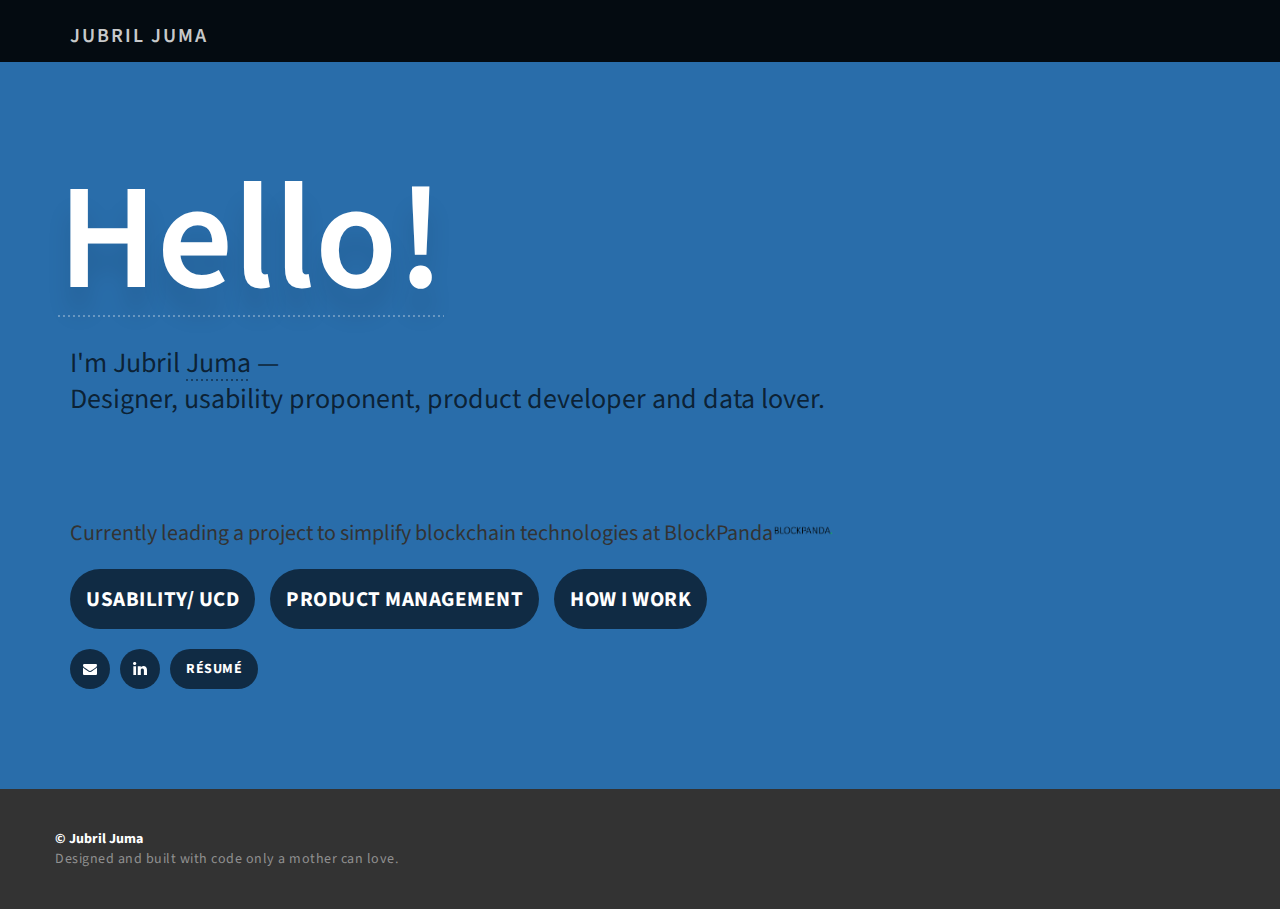
==== index.html @ 0572f087 "UXR-UCD" ====
<!DOCTYPE html>
<html lang="en">


<head>
  <link rel="icon" href="images/favicon.png" type="image" sizes="16x16">
	<link href='https://fonts.googleapis.com/css?family=Source+Sans+Pro:400,300,600,700' rel='stylesheet' type='text/css'>
	<script src="../use.typekit.net/aze0yst.js"></script>
	<script>try{Typekit.load({ async: true });}catch(e){}</script>

	<meta charset="utf-8">
	<meta http-equiv="X-UA-Compatible" content="IE=edge">
	<meta name="viewport" content="width=device-width, initial-scale=1.0">

	<title>Jubril Juma &mdash;</title>

	<link rel="stylesheet" href="../maxcdn.bootstrapcdn.com/font-awesome/4.5.0/css/font-awesome.min.css">
	<link href="css/bootstrap.css" rel="stylesheet">
	<link href="css/styles.css" rel="stylesheet">
</head>

<body class="body">

	<nav>
		<div class="primary-nav">
			<div class="container">
				<a href="index.html" class="bue2">Jubril Juma</a>
			</div>
		</div>
	</nav>

	<section class="intro">
		<div class="container">

			<div class="row">
				<div class="col-md-12">
					<div class="title1"><span class="tooltip2">Hello!</span>


</div>
				</div>
			</div>

			<div class="row">
				<div class="col-md-12">
					<div class="title2">I'm Jubril
						<div class="tooltip">
							
							Juma
						</div>
						&mdash;
						<br>Designer, usability proponent, product developer and data lover.
					</div>

					<div>Currently leading a project to simplify blockchain technologies at BlockPanda<img src="images/blockpanda.png" class="like"></div>

<div class="portfolios">
						<a href="ux.html">
							<div class="button button3">Usability/ UCD</div>
						</a>
						<a href="pm.html">
							<div class="button button3">Product Management</div>
						</a>
						<a href="mystyle.html">
							<div class="button button3">How I Work</div>
						</a>
					</div>


					<div class="contact">
						<a href="mailto:me@jubriljuma.xyz">
							<div class="button button1"><img src="images/mail.svg"></div>
						</a>
						<a href="https://www.linkedin.com/in/jubriljuma" target="none">
							<div class="button button1"><img src="images/linkedin.svg" style="margin-top: -1px"></div>
						</a>
						<!-- <a href="https://drive.google.com/open?id=1KvD8lthqCaO339Z_YbM0q0OHRjA8T3ZS" target="none"> -->
						<a href="Resume.Jubril.Juma.pdf" target="none">
							<div class="button button2">R&eacute;sum&eacute;</div>
						</a>
					</div>
				</div>
			</div>

		 <!--  <div class="row">
			 <div class="col-md-4 col-md-offset-8">
				<div class="title4">Oh, and about the whole devil’s advocate thing &mdash; I believe it’s very important to question everything, and my head is constantly full of “what ifs” and “why nots.”</div>
			 </div>
			</div> -->

		</div>
	</section>

	

	<!-- FOOTER -->

	<footer>

		<div class="container">
			<div class="row">
			<div class="copyright1">&copy; Jubril Juma</div>
					<div class="copyright2">Designed and built with code only a mother can love.</div>
			</div>
		</div>
	</footer>






	<script src="../ajax.googleapis.com/ajax/libs/jquery/2.0.3/jquery.min.js"></script>
	<script src="js/main2.js"></script>
	<script src="js/scroll.js"></script>

	<script type="text/javascript">
		$(function() {
	 // Get page title
	 var pageTitle = $("title").text();

	 // Change page title on blur
	 $(window).blur(function() {
	 	$("title").text("Work-Jubril Juma");
	 });

	 // Change page title back on focus
	 $(window).focus(function() {
	 	$("title").text(pageTitle);
	 });
	});
</script>

	<script type="text/javascript">
		// Add no-touch class to body for mobile touch events and toggle hover class on elements that need it
	if ("ontouchstart" in document.documentElement) {
		document.documentElement.className += " touch";
	}
	
	// Add and remove no-hover class to <li>'s for mobile hover events
	jQuery('.touch .tooltip').each(function() {
		var div = jQuery(this);
		
		div.hover(function() {
			div.removeClass('no-hover');
		});
		
		jQuery('*').not(div).bind('click', function() {
			div.addClass('no-hover');
		});
		
	});
	</script>

	<script type="text/javascript">
		$('.title1 span').hover(function(e) {
  			$(this).closest('.intro').toggleClass('intro-hover', e.type == 'mouseenter');
		});
	</script>

	 <!-- TYPED.JS 

	 <script src="js/typed.js"></script>
	 <script>
		$(function(){
			 $(".bue").typed({
				strings: ["Keep it <span>Simple</span>", "K <span>I</span>SS", "Designing <span>for</span>Humans"],
				typeSpeed: 40
			 });
		});
	 </script>

	-->

</body>
</html>
---- css/styles.css ----
* {
-webkit-font-smoothing: antialiased;

}

/**
Classes
**/
body{
	text-rendering:optimizeLegibility;
	height:100%;
	margin:0px;
	font-family: 'Source Sans Pro', sans-serif;
	font-size: 22px;
}
a{
	font-weight: 400;
	text-decoration: none;
	color: rgba(82,199,255,1);
	position: relative;
}
a:hover{
	text-decoration: none;
	color: rgba(55,163,214,1);
	cursor: pointer;
}
a.hoverline:before {
	content: "";
	position: absolute;
	left: 0;
	right: 0;
	bottom: 0px;
	height: 3px;
	border-bottom: 1px solid rgba(55,163,214,1);
	visibility: hidden;
	opacity: 0;
	width: 0px;
	/*transform: scale(0,1);*/
	transition: all 0.3s ease;
}
a.hoverline:hover:before{
	visibility: visible;
	opacity: 1;
	color: rgba(0,0,0,1);
	bottom: 0px;
	border-bottom: 1px solid rgba(55,163,214,1);
	width: 100%;
	/*transform: scale(1,1);*/
}

.tar{
	text-align: right;
}
.tal{
	text-align: left;
}
.tac{
	text-align: center;
}
.inline{
	display: inline-block;
}
.block{
	display: block;
}
.img-responsive {
	max-width: 100%;
	height: auto;
}
.align-self-center {
	align-self: center;
}
.mt10 {
	margin-top: 10px;
}
.mt40 {
	margin-top: 40px;
}
.mb20 {
	margin-bottom: 20px;
}
.mb40 {
	margin-bottom: 40px;
}
.mb80 {
	margin-bottom: 80px;
}
.imageMargin {
	margin: 60px 0px;
}
.shadow {
	-webkit-box-shadow: 0px 2px 8px 0px rgba(0,0,0,0.2);
	-moz-box-shadow: 0px 2px 8px 0px rgba(0,0,0,0.2);
	box-shadow: 0px 2px 8px 0px rgba(0,0,0,0.2);
}


/**
Styles
**/

/*------------- NAV -------------*/


.primary-nav {
	background-color: rgba(0,0,0,0.9);
	padding: 20px 0;
	width: 100%;
	height: 62px;
	position: fixed;
	z-index: 50;
	top: 0;
}

.bue {
	font-family: 'Source Sans Pro';
	font-weight: 400;
	font-size: 25px;
	line-height: 1;
	color: rgba(255, 255, 255, 0.6);
	display: inline-block;
	transition: 0.3s ease;
}

.bue2 {
	font-size: 20px;
	font-weight: 600;
	color: rgba(255,255,255,0.8);
	text-transform: uppercase;
	letter-spacing: 2px;
	display: inline-block;
	transition: 0.3s ease;
}
/*.bue2:hover {
color: rgba(255,255,255,1);
}*/

.bue span {
	font-weight: 600;
	color: rgba(255, 255, 255, 1);
}

.bue2:hover {
	color: rgba(255,255,255,1);
}

.bue2:after {
	content: '';
	display: block;
	color: white;
	position: absolute;
	bottom: 0px;
	left: 0;
	width: 0%;
	border-bottom: 1px solid #fff;
	transition: 0.4s;
}

.bue2:hover:after{
	width: 100%;
}

.bue2.about {
	float: right;
	color: rgba(255,255,255,0.5);
}
.bue2.about:after {
	border-bottom: 1px solid rgba(255, 204, 115, 1);
}
.bue2.about:hover {
	color: rgba(255, 204, 115, 1);
}

/* === TOP MENU LAYOUT === */
/* ======================= */

nav {
	color: #333;
	position: absolute;
	top: 0;
	width: 100%;
	height: 62px; /* smaller height because font is smaller */
	/*padding-top: 8px;*/
	right: 0;
	z-index: 1000;
	overflow: hidden;
	-webkit-transform: translate(0,0);
	-moz-transform: translate(0,0);
	-o-transform: translate(0,0);
	transform: translate(0,0);
	-webkit-transition: -webkit-transform .4s, height .3s, background .4s;
	-moz-transition: -moz-transform .4s, height .3s, background .4s;
	transition: transform .4s, height .3s, background .4s;
	-webkit-animation: firstFadeInAndDrop .5s;
	-moz-animation: firstFadeInAndDrop .5s;
	animation: firstFadeInAndDrop .5s;
}

/* on intial load fade in the menu */
@-webkit-keyframes firstFadeInAndDrop {
	0%   {-webkit-transform: translate(0,-70px);}
	100% {-webkit-transform: translate(0,0);}
}

@-moz-keyframes firstFadeInAndDrop {
	0%   {-moz-transform: translate(0,-70px);}
	100% {-moz-transform: translate(0,0);}
}

@keyframes firstFadeInAndDrop {
	0%   {transform: translate(0,-70px);}
	100% {transform: translate(0,0);}
}



/* when hidden it goes up */
nav.invisible {
	-webkit-transform: translate(0,-80px);
	-moz-transform: translate(0,-80px);
	-o-transform: translate(0,-80px);
	transform: translate(0,-80px);
	-webkit-transition: -webkit-transform .3s;
	-moz-transition: -moz-transform .3s;
	-o-transition: -o-transform .3s;
	transition: transform .3s;

}

/* when shown & detached position is fixed */
nav.detached {
	position: fixed;
	/*background: rgba(0,0,0,.9);*/
	-webkit-transition: -webkit-transform .3s, height .3s, background .4s, opacity .3s;
	-moz-transition: -moz-transform .3s, height .3s, background .4s, opacity .3s;
	-o-transition: -o-transform .3s, height .3s, background .4s, opacity .3s;
	transition: transform .3s, height .3s, background .4s, opacity .3s;
}

.invisible {
	visibility: visible;
}






/*------------- HOME -------------*/


.intro {
	background-color: rgba(41, 109, 170, 1);
	min-height: 70vh;
	padding: 100px 0px;
}

.intro-hover {
	background: url("../images/hay_bw.gif");
	background-size: cover;
	background-repeat: no-repeat;
	background-position: right center;
	background-blend-mode: overlay;
	background-color: rgba(174, 112, 255, 1);
}


.title1 {
	display: inline-block;
	font-family: "Source Sans Pro";
	font-weight: 600;
	font-size: 150px;
	line-height: 1.2;
	color: rgba(255, 255, 255, 1);
	margin-top: 50px;
	margin-left: -12px;
	text-shadow: 0px 25px 25px rgba(0, 0, 0, 0.1);
}

/* .title1 span {
	color: rgba(255, 255, 255, 0.6);
	transition: all 0.3s ease;
} */

/* .title1 span:hover {
	color: rgba(255, 255, 255, 1);
} */

.title2 {
	font-weight: 400;
	font-size: 28px;
	line-height: 1.3;
	color: rgba(0, 0, 0, 0.7);
	margin-top: 15px;
	margin-bottom: 100px;
}

.title3 {
	font-weight: 300;
	font-size: 25px;
	line-height: 1.6;
	color: rgba(0, 0, 0, 0.6);
	margin-top: 10px;
}

.title4 {
	font-weight: 400;
	/*font-style: italic;*/
	font-size: 20px;
	line-height: 1.6;
	color: rgba(0, 0, 0, 0.5);
	margin-top: 60px;
}

.tooltip {
	position: relative;
	cursor: pointer;
	display: inline-block;
	background-image: linear-gradient(to right, rgba(0,0,0,0.4) 40%, rgba(255, 255, 255, 0) 20%);
	background-position: bottom;
	background-size: 5px 2px;
	background-repeat: repeat-x;
	transition: all 0.3s ease;
}

.tooltip2 {
	position: relative;
	display: inline-block;
	background-image: linear-gradient(to right, rgba(255,255,255,0.3) 40%, rgba(255, 255, 255, 0) 20%);
	background-position: 0 165px;
	background-size: 5px 2px;
	background-repeat: repeat-x;
	transition: all 0.3s ease;
}

.tooltip:hover {
	/* background-position: 0 32px; */
	background-image: linear-gradient(to right, rgba(0,0,0,0.2) 40%, rgba(255, 255, 255, 0) 20%);
}

.tooltip2:hover {
	/* background-position: 0 160px; */
	background-image: linear-gradient(to right, rgba(255,255,255,0.1) 40%, rgba(255, 255, 255, 0) 20%);
}

.tooltip:hover .message {
	opacity: 1;
	margin-bottom: 5px;
	visibility: visible;
}

.message {
	-webkit-transform-origin: center center;
	-moz-transform-origin: center center;
	-ms-transform-origin: center center;
	-o-transform-origin: center center;
	transform-origin: center center;
	-webkit-transform: translateX(-50%);
	-moz-transform: translateX(-50%);
	-ms-transform: translateX(-50%);
	-o-transform: translateX(-50%);
	transform: translateX(-50%);
	-webkit-transition: all 0.2s ease-in-out;
	-moz-transition: all 0.2s ease-in-out;
	transition: all 0.2s ease-in-out;
	position: absolute;
	bottom: 100%;
	white-space: nowrap;
	margin-left: 23px;
	opacity: 0;
	background: rgba(0,0,0,0.8);
	color: white;
	font-size: 20px;
	padding: 10px;
	visibility: hidden;
}
.message:before {
	content: "";
	display: block;
	width: 0;
	height: 0;
	border-left: 5px solid transparent;
	border-right: 5px solid transparent;
	border-top: 5px solid rgba(0,0,0,0.8);
	position: absolute;
	top: 100%;
	left: 50%;
	margin-left: -3px;
}

/* jQuery enabled behavior for mobile */
.touch .container.no-hover .details {
	display: none !important; 
}


/*.me {
right: 0px;
height: 100%;
width: 430px;
background: rgba(239, 127, 122, 1) url("../images/me.png") no-repeat;
background-size: cover;
position: absolute;
}

.me.multiply {
background-blend-mode: multiply;
}*/

.work {
	padding: 80px 0px;
}

.preview-row {
	margin-bottom: 60px;
	background-color: white;
}

.preview-row img {
	opacity: 1;
	transition: all 0.3s ease;
}

.preview-row:hover img {
	opacity: 1;
}

.preview-info {
	/*height: 220px;*/
	padding: 75px 0px;
}

.block {
	height: 220px;
	width: 100%;
	background-color: black;
}

.preview-title {
	font-size: 28px;
	font-weight: 700;
	color: rgba(0,0,0,1);
	margin-bottom: 4px;
	position: relative;
	display: inline-block;
}
.preview-title:after {
	content: '';
	position: absolute;
	bottom: 1px;
	left: 0;
	width: 0%;
	border-bottom: 2px solid #000;
	transition: 0.4s;
}
.preview-row:hover .preview-title:after {
	width: 100%;
}

.preview-title span {
	font-weight: 400;
}

.preview-date {
	font-size: 17px;
	font-weight: 600;
	color: rgba(0,0,0,0.3);
	text-transform: uppercase;
	letter-spacing: 2px;
}

.section-header {
	font-size: 17px;
	font-weight: 600;
	color: rgba(0,0,0,0.3);
	text-transform: uppercase;
	letter-spacing: 2px;
	margin-bottom: 40px;
}















/*-------------PROJECTS-------------*/

.project-info {
	margin-top: 120px;
	margin-bottom: 0px;
}
.project-title {
	font-size: 36px;
	font-weight: 700;
	letter-spacing: 0px;
	color: rgba(0,0,0,1);
	/*margin-bottom: 24px;*/
}

.project-title-mb {
	font-size: 36px;
	font-weight: 700;
	letter-spacing: 0px;
	color: rgba(0,0,0,1);
	margin-bottom: 24px;
}

.project-title span{
	font-weight: 400;
}

.weblink {
	margin-bottom: 40px;
}

.project-text-title {
	font-size: 17px;
	font-weight: 600;
	letter-spacing: 2px;
	color: rgba(0,0,0,0.3);
	text-transform: uppercase;
	margin-bottom: 12px;
	display: inline-block;
}



.project-text {
	font-size: 22px;
	line-height: 26px;
	font-weight: 400;
	color: rgba(0,0,0,0.8);
	margin-bottom: 40px;
}
.project-caption {
	font-size: 20px;
	line-height: 22px;
	font-weight: 400;
	color: rgba(0,0,0,0.7);
}

.content {
	padding: 60px 0px;
}
.content-center {
	padding: 0;
	display: -webkit-box;
	display: -moz-box;
	display: -ms-flexbox;
	display: -webkit-flex;
	display: flex;
	align-items: center;
}

.image-mb {
	margin-bottom: 80px;
}

.image-mt {
	margin-top: 40px;
}

.next {
	height: 40px;
	font-size: 20px;
	line-height: 1;
	font-weight: 600;
	color: rgba(0,0,0,0.8);
	text-align: center;
	margin-bottom: 80px;
	padding: 10px;
	border-radius: 20px;
	border: solid 2px black;
	transition: 0.5s ease;
	/*    background-color: rgba(174, 112, 255, 1);*/
}

.next:hover {
	background-color: rgba(0,0,0,0.1);
}

.next span {
	font-size: 20px;
	font-weight: 700;
	letter-spacing: 2px;
	text-transform: uppercase;
}




/*-------------SCOUTING-------------*/

.facebook {
	height: 800px;
	display: flex;
	display: -webkit-flex;
	align-items: center;
	-webkit-align-items: center;
}

/*.facebook img {
display: flex;
width: 100%;
}*/

/* .message {
display: flex;
display: -webkit-flex;
align-self: center;
-webkit-align-items: center;
} */





/*-------------SCOUTING-------------*/


.ixda {
	width: 50%;
}

.ministeve {
	width: 200px;
	margin: 40px auto;
}

/*
.me_text {
color: red;
text-decoration: underline;
cursor: pointer;
}
.me_text:hover ~ .me {
opacity: 1;
right: -50%;
display: block;
cursor: pointer;
}
*/


/*-------------ME-------------*/

.me {
background-color: rgba(255, 204, 115, 1);
min-height: 100vh;
padding: 70px 0px 0px 0px;
overflow: hidden;
}

.me .title {
font-weight: 600;
font-size: 28px;
line-height: 1.1;
color: rgba(44, 16, 132, 1);
margin-top: 160px;
}

.me .title2 {
font-weight: 400;
font-size: 16px;
line-height: 1.6;
color: rgba(44, 16, 132, 0.7);
margin-top: 40px;
}

.me .title2 span {
font-weight: 600;
color: rgba(44, 16, 132, 0.9);
}

.portrait {
position: relative;
}
.portrait img {
position: absolute;
right: -20%;
top: -40px;
width: 70%;
}

div img.like {
width: 60px;
height: auto;
padding-bottom: 8px;
}

.me svg {
position: absolute;
}

.contact {
display: flex;
display: -webkit-flex;
}

.portfolios {
display: inline;
display: -webkit-flex;
}

button:focus {
border: none;
outline: none;
}

.button1 {
height: 40px;
width: 40px;
margin-top: 20px;
margin-right: 10px;
border: none;
color: rgba(255, 255, 255, 1);
background: rgba(0, 0, 0, 0.6);
display: flex;
display: -webkit-flex;
align-items: center;
-webkit-align-items:  center;
justify-content: center;
-webkit-justify-content: center;
position: relative;
z-index: 1;
border-radius: 50%;
transform: scale(1,1);
transition: all 0.3s ease;
}

.button2 {
height: 40px;
margin-top: 20px;
margin-right: 5px;
padding: 0px 16px;
border: none;
font-size: 14px;
font-weight: 700;
letter-spacing: 0.5px;
text-transform: uppercase;
color: rgba(255, 255, 255, 1);
background: rgba(0, 0, 0, 0.6);;
display: flex;
display: -webkit-flex;
align-items: center;
-webkit-align-items:  center;
justify-content: center;
-webkit-justify-content: center;
border-radius: 20px;
transform: scale(1,1);
transition: all 0.3s ease;
}

.button3 {
height: 60px;
margin-top: 20px;
margin-right: 15px;
padding: 0px 16px;
border: none;
font-size: 21px;
font-weight: 700;
letter-spacing: 0.5px;
text-transform: uppercase;
color: rgba(255, 255, 255, 1);
background: rgba(0, 0, 0, 0.6);;
display: flex;
display: -webkit-flex;
align-items: center;
-webkit-align-items:  center;
justify-content: center;
-webkit-justify-content: center;
border-radius: 30px;
transform: scale(1,1);
transition: all 0.3s ease;
}

.button1:hover {
transform: scale(1.1,1.1);
background-color: rgba(0, 0, 0, 0.8);
color: rgba(255, 255, 255, 1);	
}

.button2:hover {
transform: scale(1.1,1.1);
background-color: rgba(0, 0, 0, 0.8);
color: rgba(255, 255, 255, 1);
}

.button3:hover {
transform: scale(1.1,1.1);
background-color: rgba(0, 0, 0, 0.8);
color: rgba(255, 255, 255, 1);
}



/*-------------FOOTER-------------*/




footer{
background-color: rgb( 51, 51, 51 );
color:#fff;
bottom: 0;
left: 0;
width: 100%;
z-index: -1;
padding: 40px 0px;
font-size: 14px;
font-weight: 700;
margin-top: 0px;
}



.copyright2{
color: rgb(144, 144, 144);
font-size: 14px;
font-weight: 400;
letter-spacing: 0.5px;
}

.footer-project-title {
font-size: 12px;
font-weight: 600;
color: rgba(255,255,255,0.3);
text-transform: uppercase;
letter-spacing: 2px;
margin-bottom: 20px;
}

.footer-project {
list-style: none;
padding: 0;
margin: 0;
position: relative;
}

.footer-project a{
font-size: 16px;
font-weight: 700;
color: rgba(255,255,255,0.5);
display: inline-block;
transition: 0.3s ease;
}
.footer-project a.active {
color: rgba(255,255,255,1);
}

.footer-project a:hover {
color: rgba(255,255,255,1);
}

.footer-project a:after {
content: '';
display: block;
color: white;
position: absolute;
bottom: 0px;
left: 0;
width: 0%;
border-bottom: 1px solid #fff;
transition: 0.4s ease;
}

.footer-project a:after:hover {
width: 100%;
z-index: 100;
}

.footer-project span {
font-weight: 400;
}






@media (max-width: 1200px) {

.me img {
	position: absolute;
	right: -20%;
	top: 90px;
	width: 70%;
}

}










@media (max-width: 992px) {

.title1 {
	font-size: 100px;
}

.me .title {
	margin-top: 60px;
}

.me img {
	position: relative;
	right: 0;
	top: 0;
	width: 90%;
}

.preview-info {
	padding: 35px 0px;
}

.image-mb {
	margin-bottom: 40px
}


}





@media (max-width: 768px) {


.intro-hover {
	background: url("../images/hay_bw.gif");
	background-size: cover;
	background-repeat: no-repeat;
	background-position: center;
	background-blend-mode: overlay;
	background-color: rgba(174, 112, 255, 1);
}


.title1 {
	font-size: 74px;
}

.project-caption{
	margin-top: 20px;
}

.dude-main {
	min-height: 800px;
	background-color: #ffffff;
	padding-top: 80px;
	padding-bottom: 80px;
}

.me .title {
	margin-top: 60px;
}

.me img {
	position: relative;
	right: 0;
	top: 0;
	width: 90%;
}

.content-center img {
	margin: 20px 0px;
}

.copyright1 {
	margin-top: 50px;
}

}


@media (max-width: 400px) {

.intro {
	min-height: 60vh;
	padding: 60px 0px;
}

.intro-hover {
	background: url("../images/hay_bw.gif");
	background-size: cover;
	background-repeat: no-repeat;
	background-position: center;
	background-blend-mode: overlay;
	background-color: rgba(174, 112, 255, 1);
}

.title1 {
	font-size: 60px;
	line-height: 1.2;
	color: rgba(255, 255, 255, 0.5);
	margin-top: 50px;
	margin-left: -6px;
	text-shadow: 0px 25px 25px rgba(0, 0, 0, 0.1);
}

.title1 span {
	color: rgba(255, 255, 255, 0.5);
}

.title1 span:hover {
	color: rgba(255, 255, 255, 1);
}

.title2 {
	line-height: 1.2;
}

.title3 {
	margin-top: 6px;
}

.preview-row {
	margin-bottom: 30px;
}
.preview-info {
	/*height: 130px;*/
	padding: 10px 0px;

}

.preview-title {
	font-size: 20px;
	margin-bottom: 0px;
}

.image-mb {
	margin-bottom: 40px
}

.project-info {
	margin-top: 100px;
}

.project-title {
	line-height: 1.2;
}

.work {
	padding: 50px 0px;
}

.section-header {
	margin-bottom: 30px;
}

.me .title {
	margin-top: 40px;
}

.me img {
	position: relative;
	right: 0;
	top: 0;
	width: 90%;
}

.next {
	margin-bottom: 40px;
}

.copyright1 {
	margin-top: 50px;
}

}
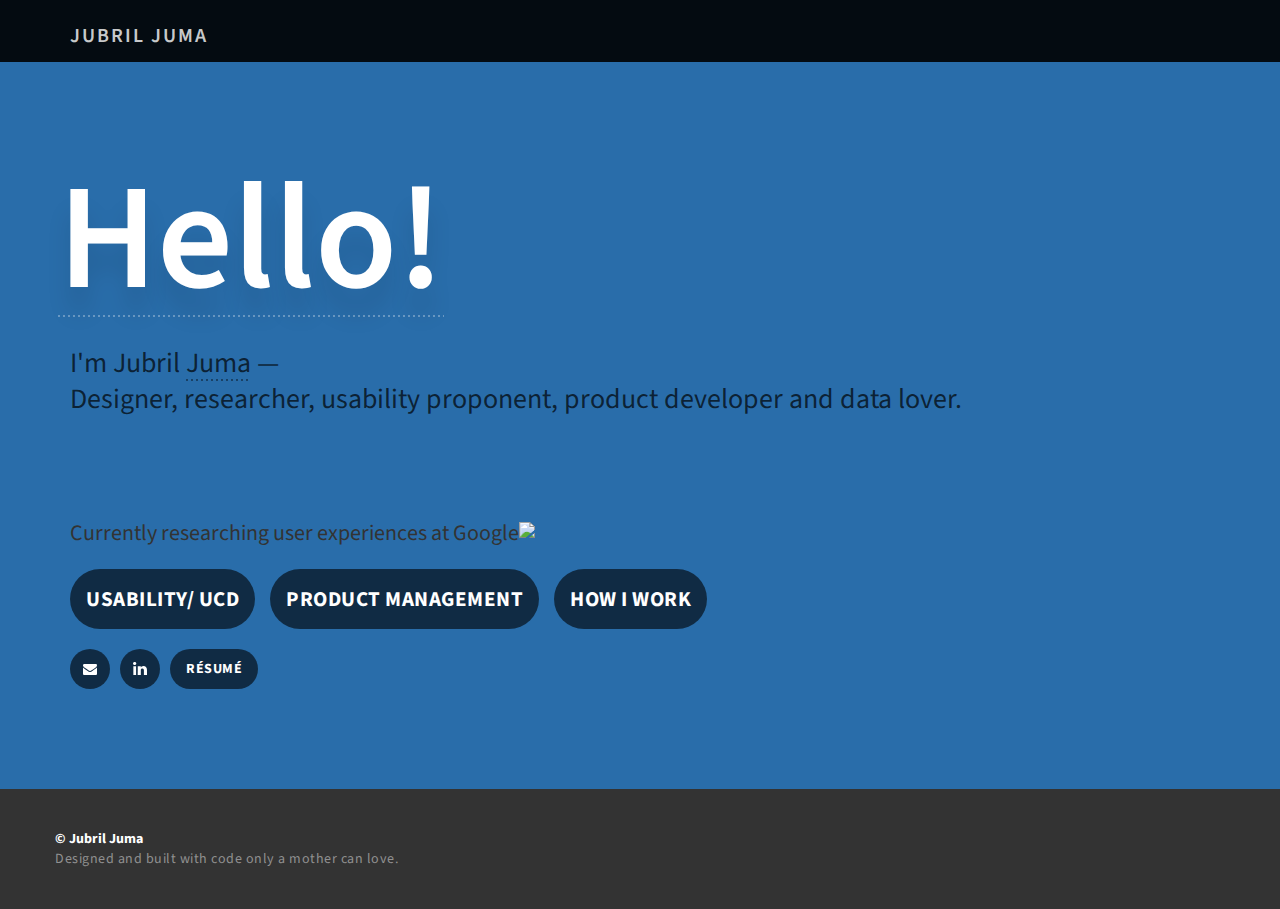
==== commit c0b23655: "The G update" ====
--- a/index.html
+++ b/index.html
@@ -49,10 +49,10 @@
 							Juma
 						</div>
 						&mdash;
-						<br>Designer, usability proponent, product developer and data lover.
+						<br>Designer, researcher, usability proponent, product developer and data lover.
 					</div>
 
-					<div>Currently leading a project to simplify blockchain technologies at BlockPanda<img src="images/blockpanda.png" class="like"></div>
+					<div>Currently researching user experiences at Google<img src="images/googlelogo.png" class="like"></div>
 
 <div class="portfolios">
 						<a href="ux.html">
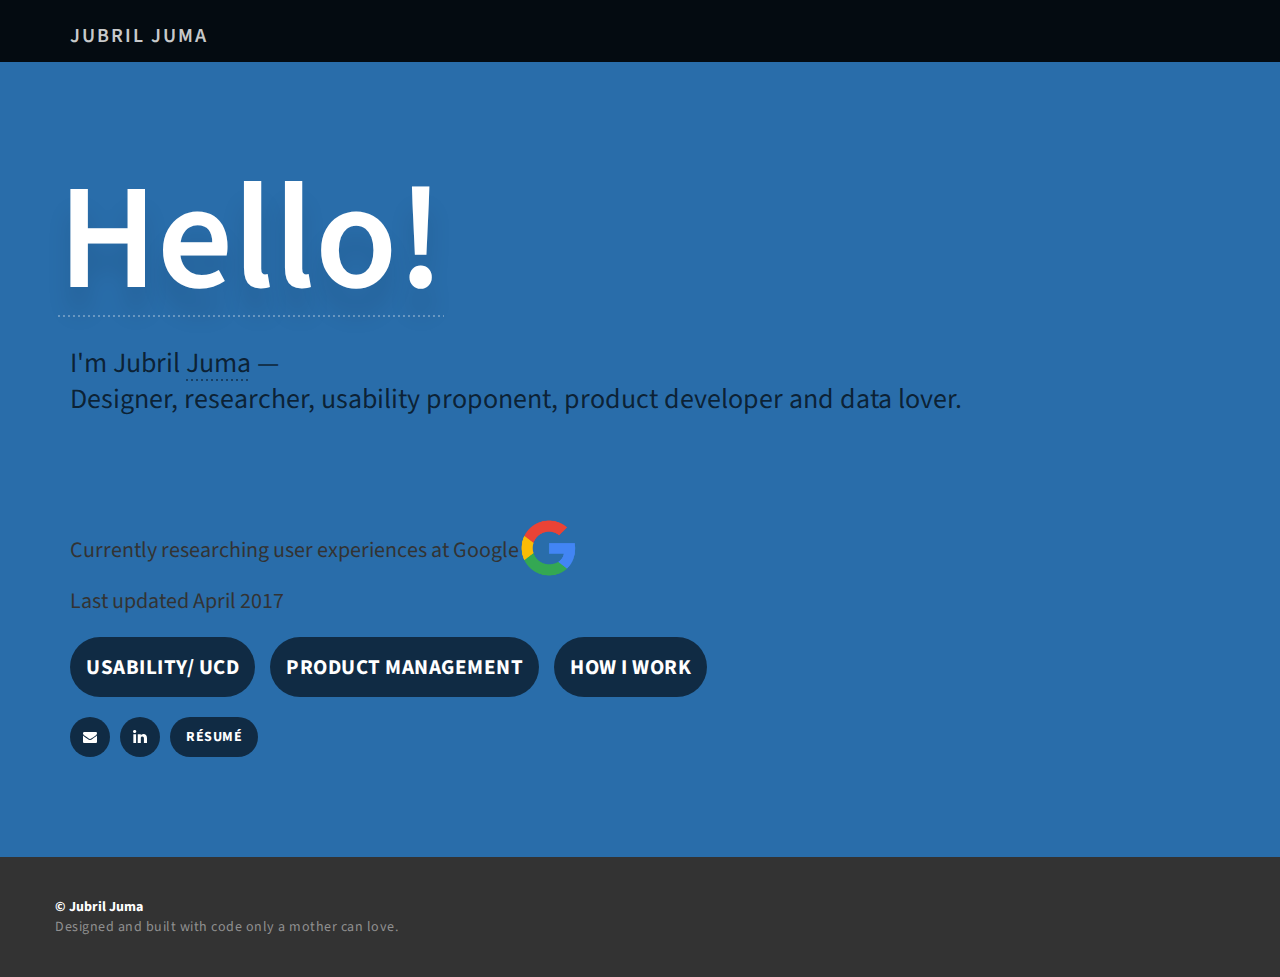
==== commit 4cdadbc5: "Last updated update" ====
--- a/index.html
+++ b/index.html
@@ -53,6 +53,7 @@
 					</div>
 
 					<div>Currently researching user experiences at Google<img src="images/googlelogo.png" class="like"></div>
+					<div>Last updated April 2017</div>
 
 <div class="portfolios">
 						<a href="ux.html">
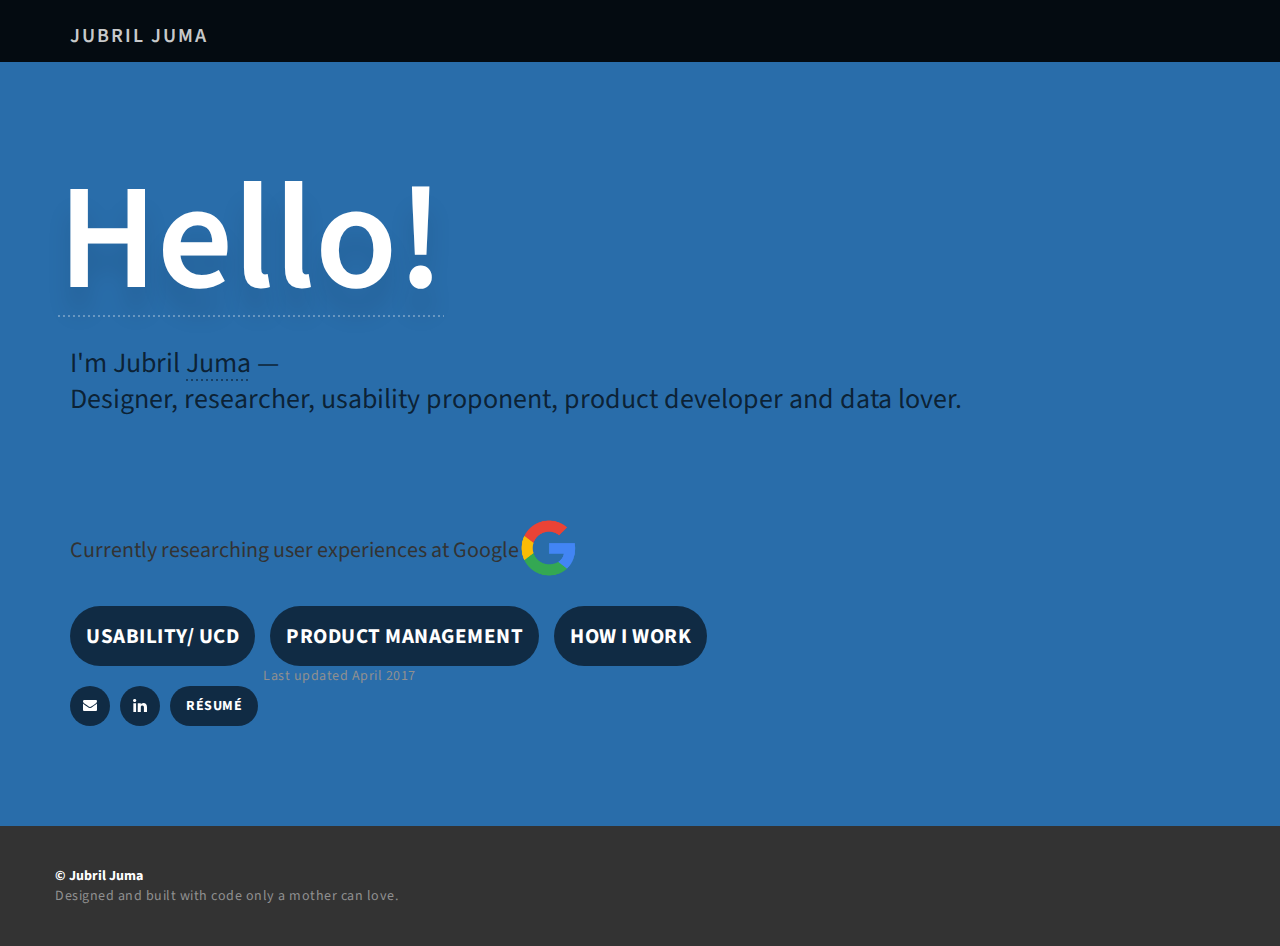
==== commit 01f10d8b: "Last updated 2" ====
--- a/index.html
+++ b/index.html
@@ -53,7 +53,6 @@
 					</div>
 
 					<div>Currently researching user experiences at Google<img src="images/googlelogo.png" class="like"></div>
-					<div>Last updated April 2017</div>
 
 <div class="portfolios">
 						<a href="ux.html">
@@ -78,6 +77,9 @@
 						<!-- <a href="https://drive.google.com/open?id=1KvD8lthqCaO339Z_YbM0q0OHRjA8T3ZS" target="none"> -->
 						<a href="Resume.Jubril.Juma.pdf" target="none">
 							<div class="button button2">R&eacute;sum&eacute;</div>
+						</a>
+						<a>
+							<div class="copyright2">Last updated April 2017</div>
 						</a>
 					</div>
 				</div>
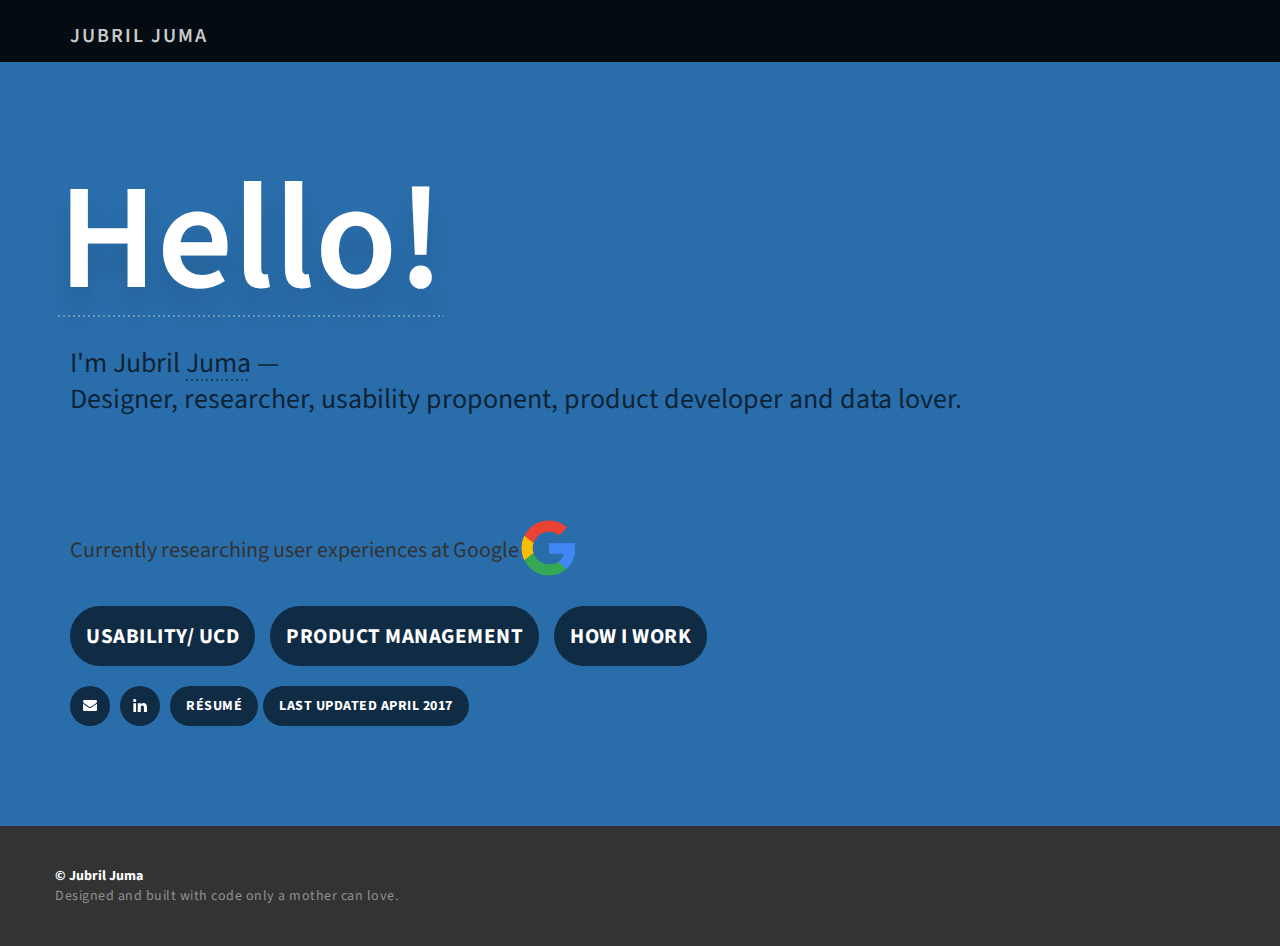
==== commit 407f6416: "Last updated 3" ====
--- a/index.html
+++ b/index.html
@@ -79,7 +79,7 @@
 							<div class="button button2">R&eacute;sum&eacute;</div>
 						</a>
 						<a>
-							<div class="copyright2">Last updated April 2017</div>
+							<div class="button button2">Last updated April 2017</div>
 						</a>
 					</div>
 				</div>
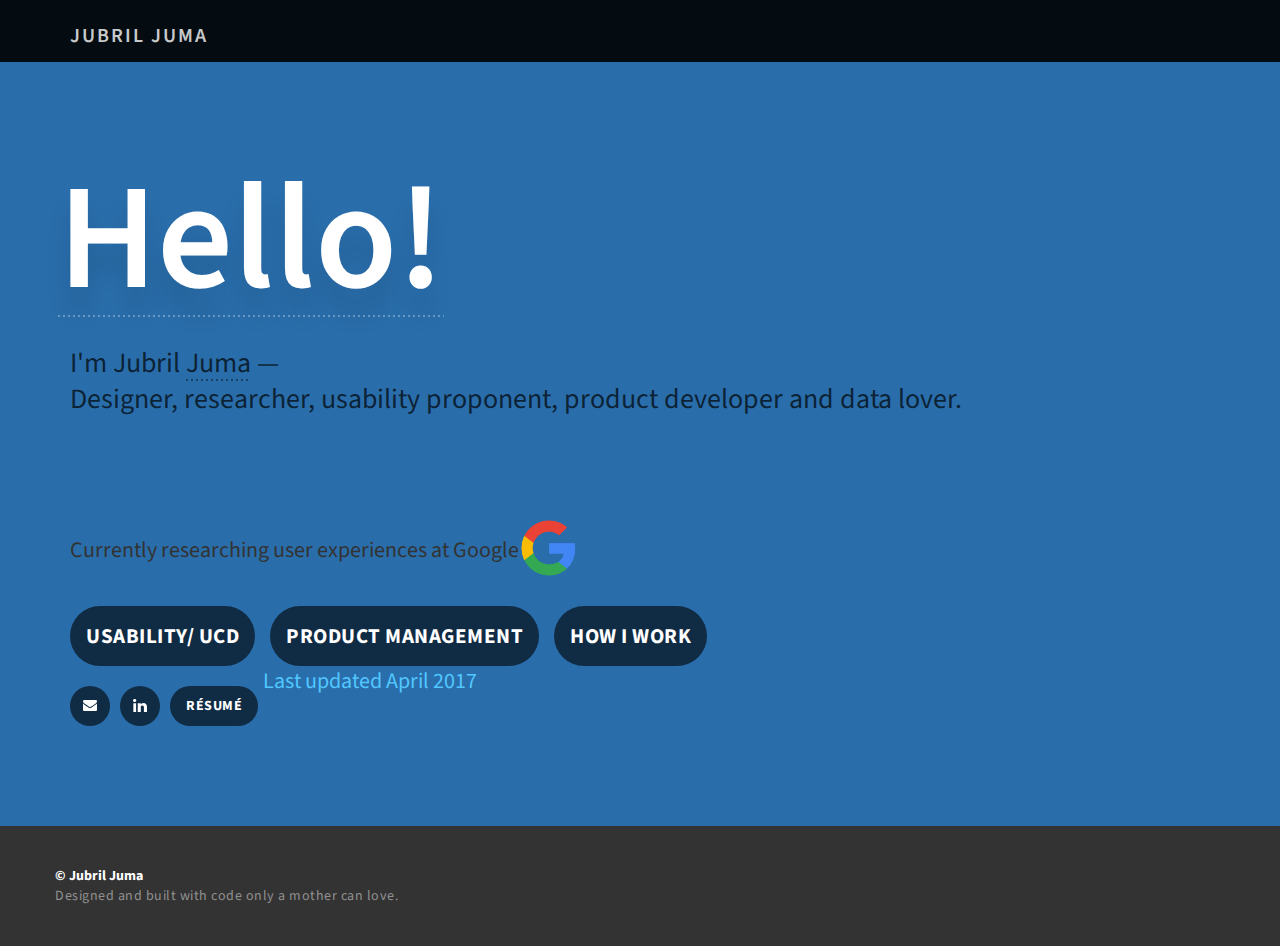
==== commit d279faac: "Last updated 4" ====
--- a/index.html
+++ b/index.html
@@ -79,7 +79,7 @@
 							<div class="button button2">R&eacute;sum&eacute;</div>
 						</a>
 						<a>
-							<div class="button button2">Last updated April 2017</div>
+							<div class="copyright1">Last updated April 2017</div>
 						</a>
 					</div>
 				</div>
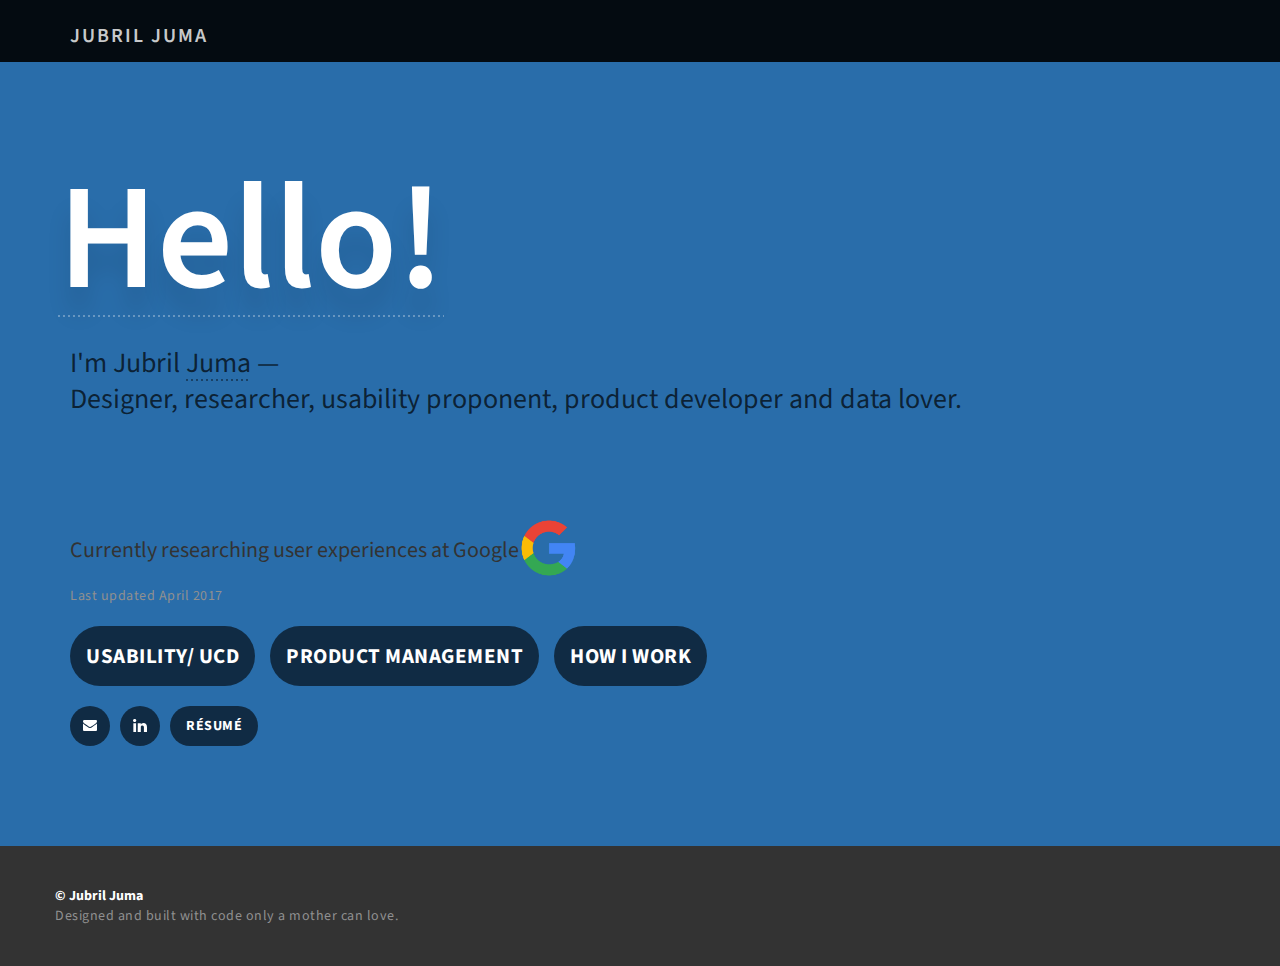
==== commit b4f7db52: "Last updated 5" ====
--- a/index.html
+++ b/index.html
@@ -53,6 +53,7 @@
 					</div>
 
 					<div>Currently researching user experiences at Google<img src="images/googlelogo.png" class="like"></div>
+					<div class="copyright2">Last updated April 2017</div>
 
 <div class="portfolios">
 						<a href="ux.html">
@@ -77,9 +78,6 @@
 						<!-- <a href="https://drive.google.com/open?id=1KvD8lthqCaO339Z_YbM0q0OHRjA8T3ZS" target="none"> -->
 						<a href="Resume.Jubril.Juma.pdf" target="none">
 							<div class="button button2">R&eacute;sum&eacute;</div>
-						</a>
-						<a>
-							<div class="copyright1">Last updated April 2017</div>
 						</a>
 					</div>
 				</div>
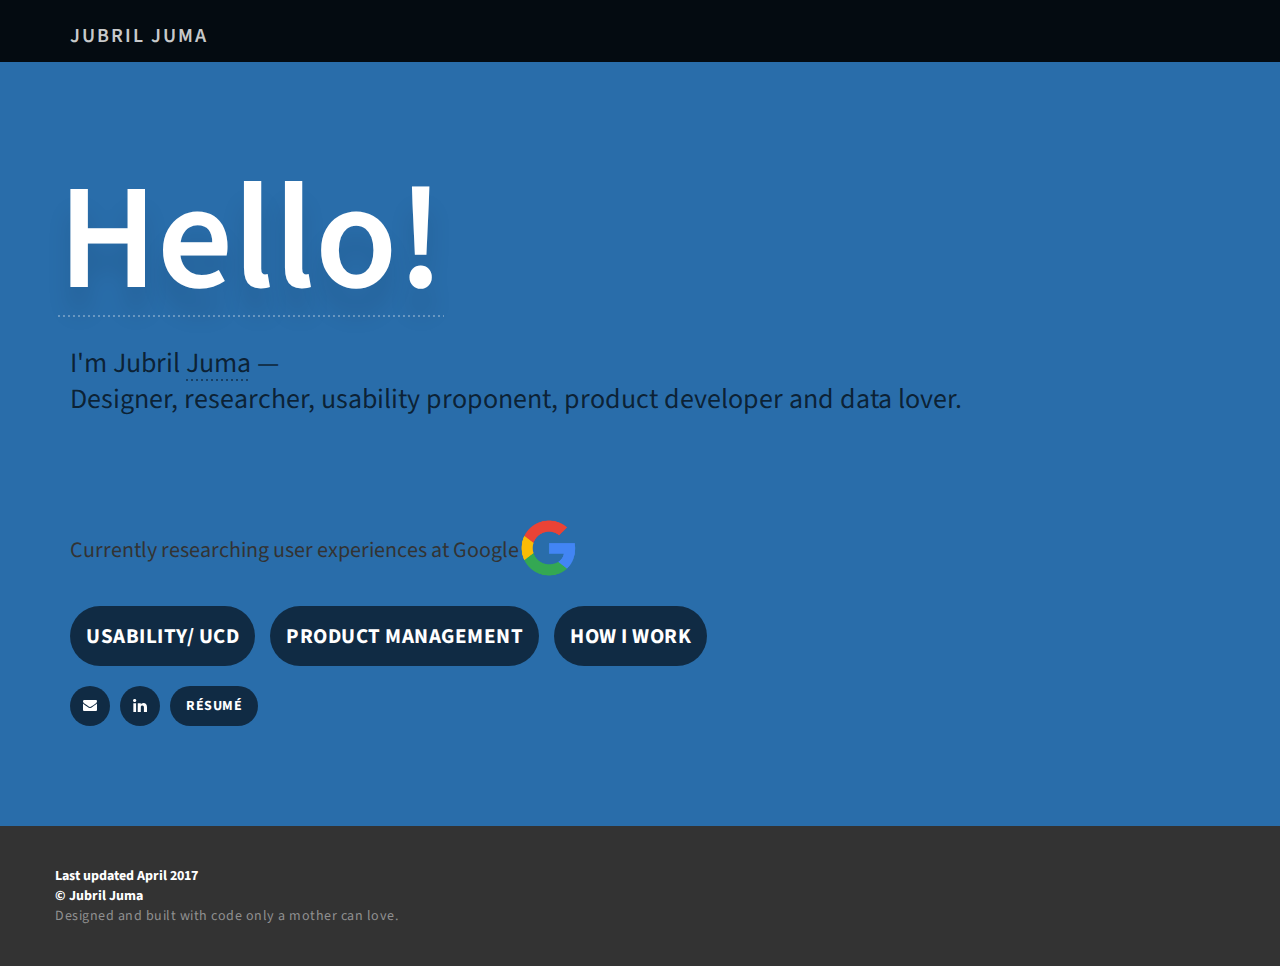
==== commit 59726de2: "Last updated 6" ====
--- a/index.html
+++ b/index.html
@@ -53,7 +53,6 @@
 					</div>
 
 					<div>Currently researching user experiences at Google<img src="images/googlelogo.png" class="like"></div>
-					<div class="copyright2">Last updated April 2017</div>
 
 <div class="portfolios">
 						<a href="ux.html">
@@ -100,7 +99,10 @@
 
 		<div class="container">
 			<div class="row">
-			<div class="copyright1">&copy; Jubril Juma</div>
+				<div class="copyright1">Last updated April 2017</div>
+			</div>
+			<div class="row">
+				<div class="copyright1">&copy; Jubril Juma</div>
 					<div class="copyright2">Designed and built with code only a mother can love.</div>
 			</div>
 		</div>
